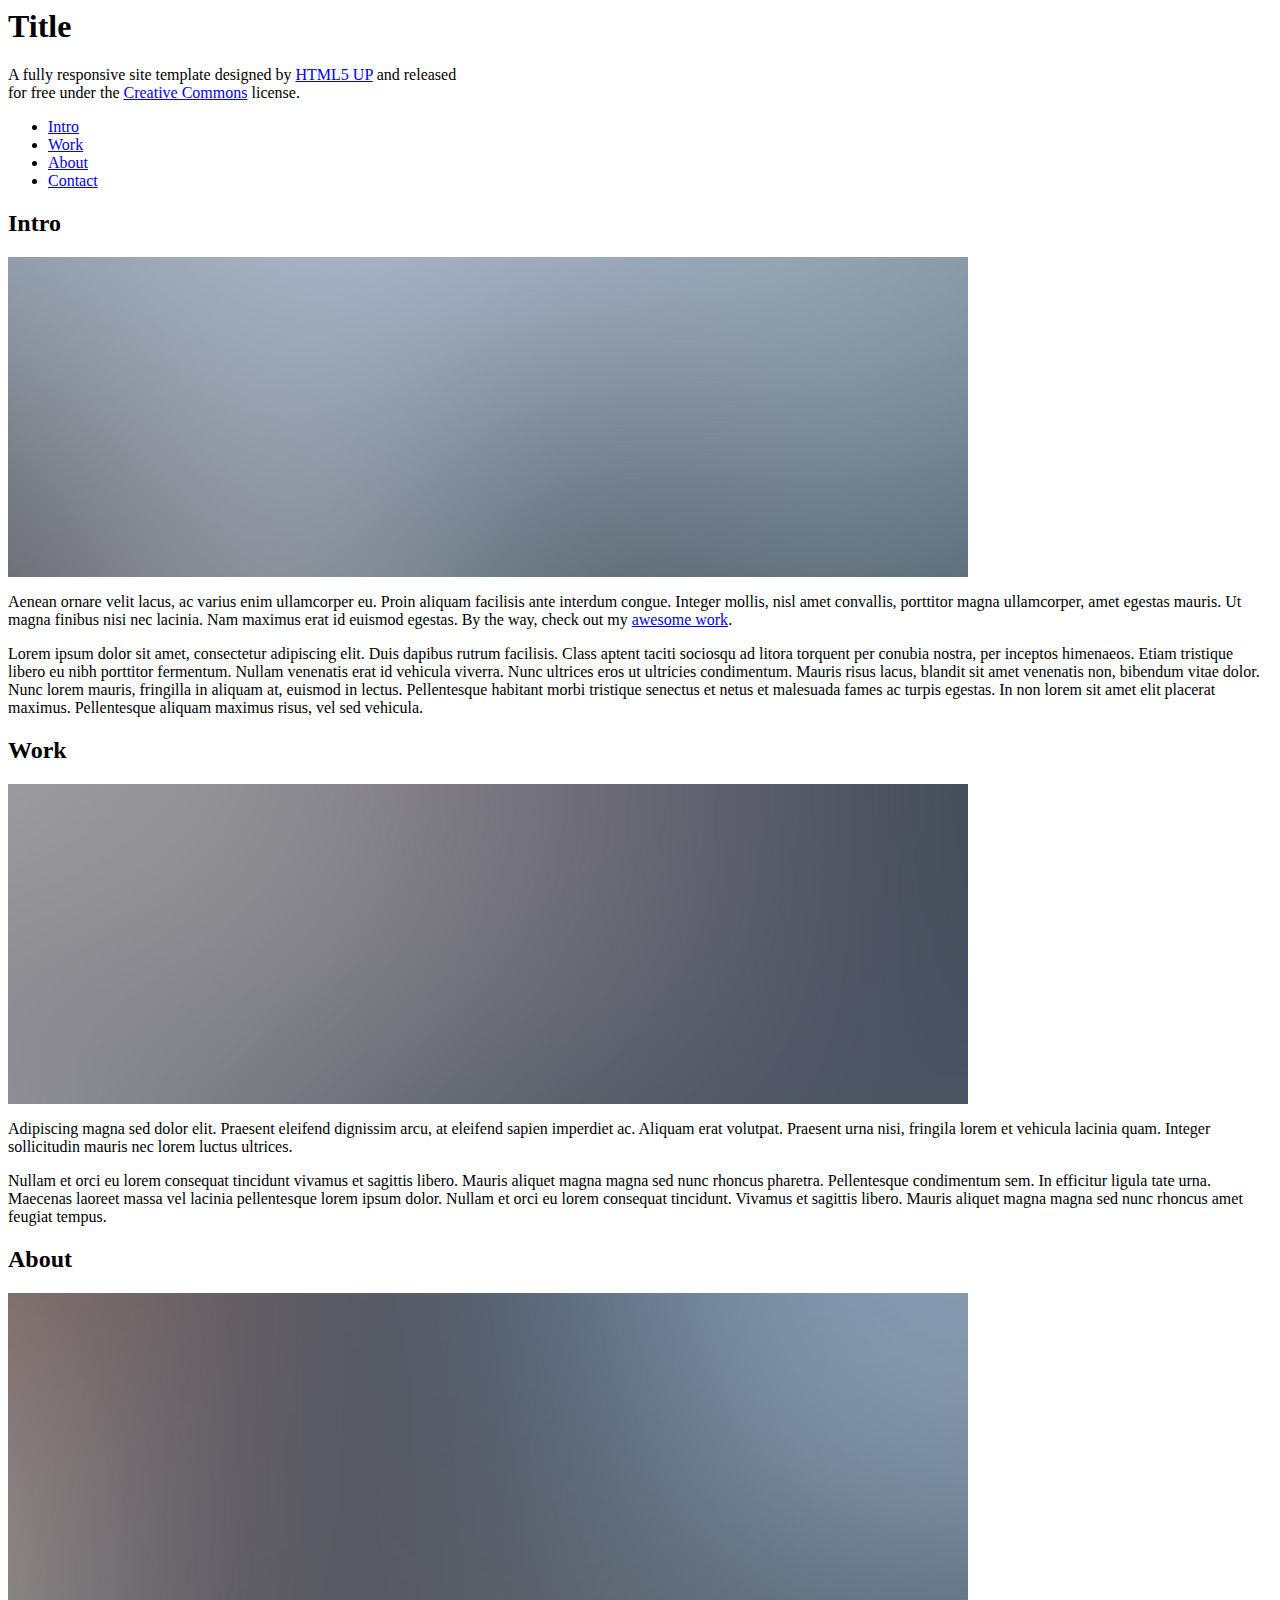
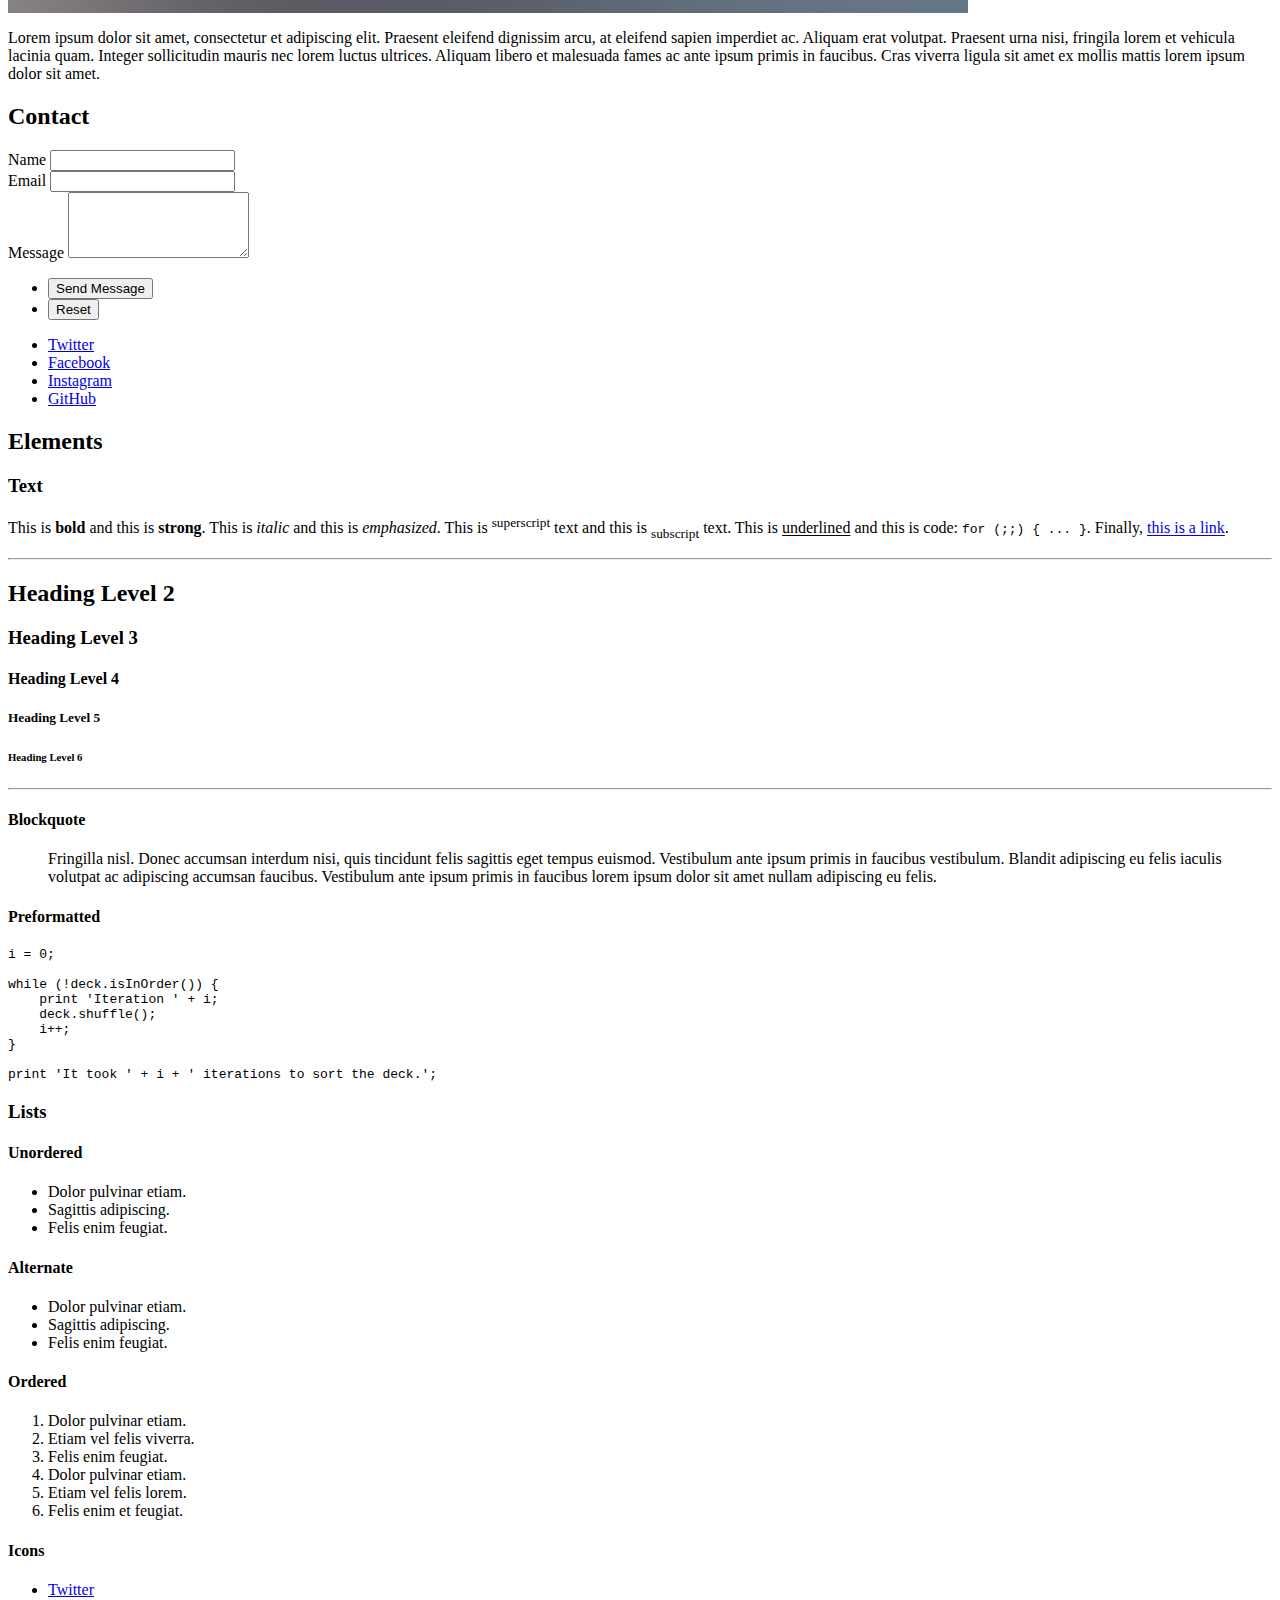
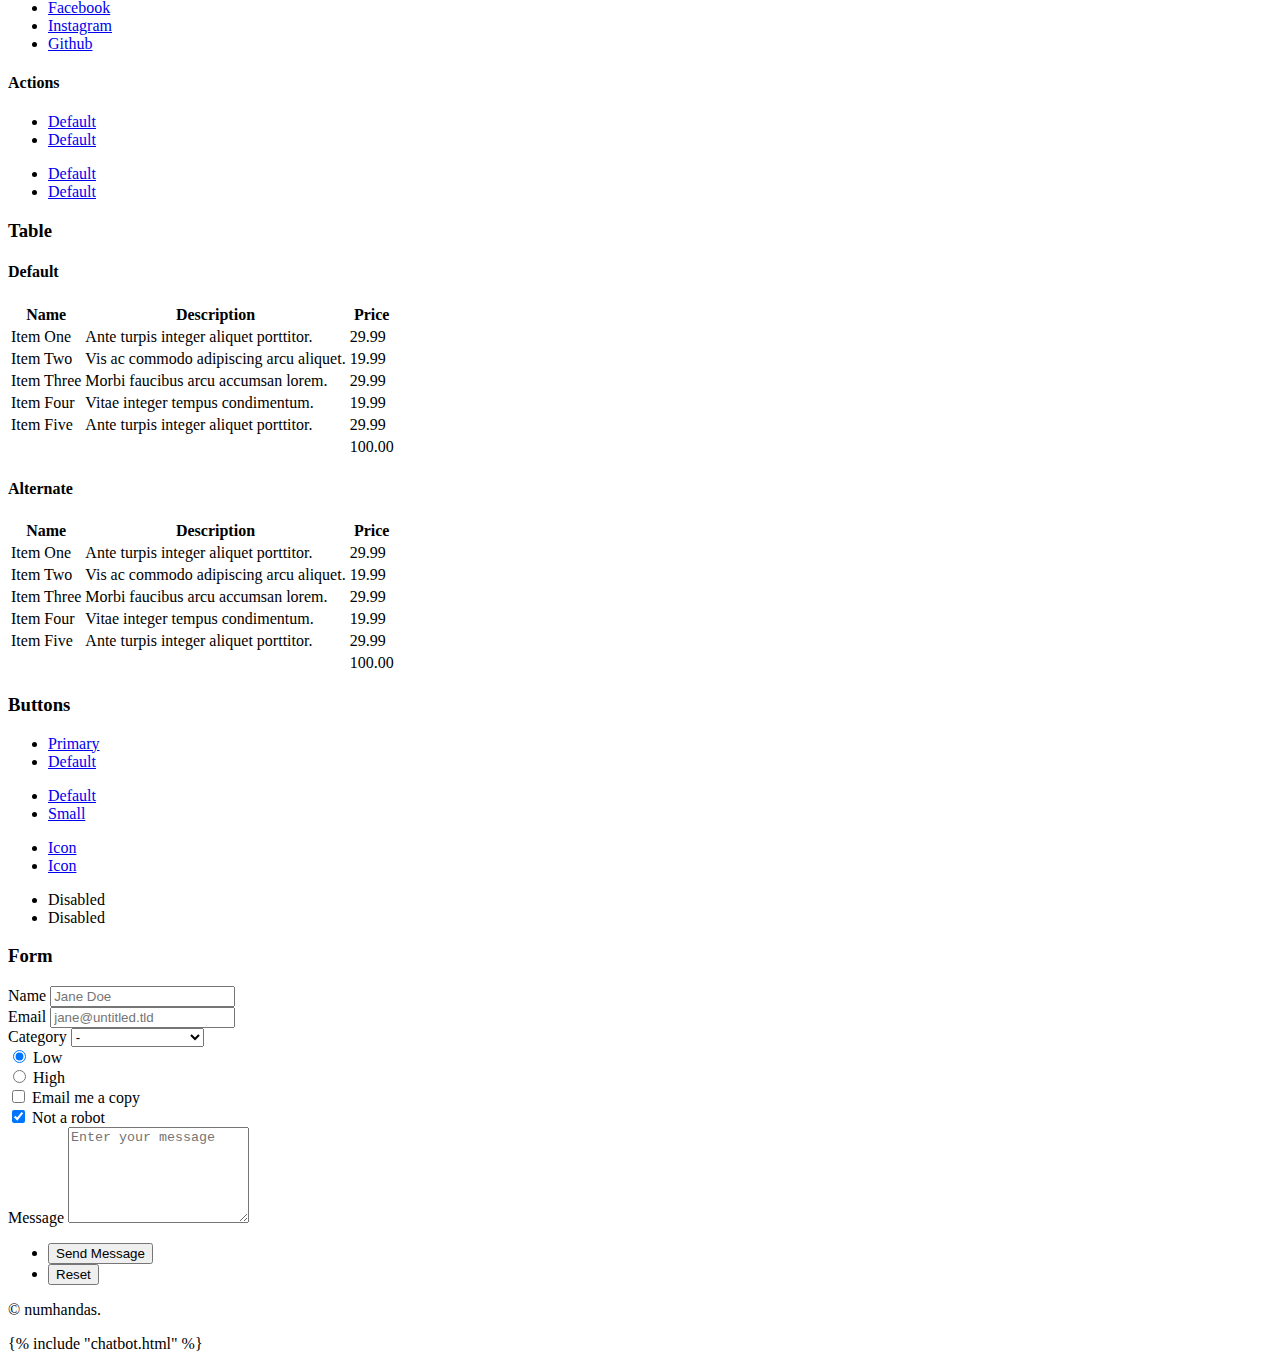
==== app/view/templates/index.html @ 080b4fe9 "connect db, make main page" ====
<body class="is-preload">

		<!-- Wrapper -->
			<div id="wrapper">

				<!-- Header -->
					<header id="header">
						<div class="logo">
							<span class="icon fa-gem"></span>
						</div>
						<div class="content">
							<div class="inner">
								<h1>Title</h1>
								<p>A fully responsive site template designed by <a href="https://html5up.net">HTML5 UP</a> and released<br />
								for free under the <a href="https://html5up.net/license">Creative Commons</a> license.</p>
							</div>
						</div>
						<nav>
							<ul>
								<li><a href="#intro">Intro</a></li>
								<li><a href="#work">Work</a></li>
								<li><a href="#about">About</a></li>
								<li><a href="#contact">Contact</a></li>
								<!--<li><a href="#elements">Elements</a></li>-->
							</ul>
						</nav>
					</header>

				<!-- Main -->
					<div id="main">

						<!-- Intro -->
							<article id="intro">
								<h2 class="major">Intro</h2>
								<span class="image main"><img src="../../static/images/pic01.jpg" alt="" /></span>
								<p>Aenean ornare velit lacus, ac varius enim ullamcorper eu. Proin aliquam facilisis ante interdum congue. Integer mollis, nisl amet convallis, porttitor magna ullamcorper, amet egestas mauris. Ut magna finibus nisi nec lacinia. Nam maximus erat id euismod egestas. By the way, check out my <a href="#work">awesome work</a>.</p>
								<p>Lorem ipsum dolor sit amet, consectetur adipiscing elit. Duis dapibus rutrum facilisis. Class aptent taciti sociosqu ad litora torquent per conubia nostra, per inceptos himenaeos. Etiam tristique libero eu nibh porttitor fermentum. Nullam venenatis erat id vehicula viverra. Nunc ultrices eros ut ultricies condimentum. Mauris risus lacus, blandit sit amet venenatis non, bibendum vitae dolor. Nunc lorem mauris, fringilla in aliquam at, euismod in lectus. Pellentesque habitant morbi tristique senectus et netus et malesuada fames ac turpis egestas. In non lorem sit amet elit placerat maximus. Pellentesque aliquam maximus risus, vel sed vehicula.</p>
							</article>

						<!-- Work -->
							<article id="work">
								<h2 class="major">Work</h2>
								<span class="image main"><img src="../../static/images/pic02.jpg" alt="" /></span>
								<p>Adipiscing magna sed dolor elit. Praesent eleifend dignissim arcu, at eleifend sapien imperdiet ac. Aliquam erat volutpat. Praesent urna nisi, fringila lorem et vehicula lacinia quam. Integer sollicitudin mauris nec lorem luctus ultrices.</p>
								<p>Nullam et orci eu lorem consequat tincidunt vivamus et sagittis libero. Mauris aliquet magna magna sed nunc rhoncus pharetra. Pellentesque condimentum sem. In efficitur ligula tate urna. Maecenas laoreet massa vel lacinia pellentesque lorem ipsum dolor. Nullam et orci eu lorem consequat tincidunt. Vivamus et sagittis libero. Mauris aliquet magna magna sed nunc rhoncus amet feugiat tempus.</p>
							</article>

						<!-- About -->
							<article id="about">
								<h2 class="major">About</h2>
								<span class="image main"><img src="../../static/images/pic03.jpg" alt="" /></span>
								<p>Lorem ipsum dolor sit amet, consectetur et adipiscing elit. Praesent eleifend dignissim arcu, at eleifend sapien imperdiet ac. Aliquam erat volutpat. Praesent urna nisi, fringila lorem et vehicula lacinia quam. Integer sollicitudin mauris nec lorem luctus ultrices. Aliquam libero et malesuada fames ac ante ipsum primis in faucibus. Cras viverra ligula sit amet ex mollis mattis lorem ipsum dolor sit amet.</p>
							</article>

						<!-- Contact -->
							<article id="contact">
								<h2 class="major">Contact</h2>
								<form method="post" action="#">
									<div class="fields">
										<div class="field half">
											<label for="name">Name</label>
											<input type="text" name="name" id="name" />
										</div>
										<div class="field half">
											<label for="email">Email</label>
											<input type="text" name="email" id="email" />
										</div>
										<div class="field">
											<label for="message">Message</label>
											<textarea name="message" id="message" rows="4"></textarea>
										</div>
									</div>
									<ul class="actions">
										<li><input type="submit" value="Send Message" class="primary" /></li>
										<li><input type="reset" value="Reset" /></li>
									</ul>
								</form>
								<ul class="icons">
									<li><a href="#" class="icon brands fa-twitter"><span class="label">Twitter</span></a></li>
									<li><a href="#" class="icon brands fa-facebook-f"><span class="label">Facebook</span></a></li>
									<li><a href="#" class="icon brands fa-instagram"><span class="label">Instagram</span></a></li>
									<li><a href="#" class="icon brands fa-github"><span class="label">GitHub</span></a></li>
								</ul>
							</article>

						<!-- Elements -->
							<article id="elements">
								<h2 class="major">Elements</h2>

								<section>
									<h3 class="major">Text</h3>
									<p>This is <b>bold</b> and this is <strong>strong</strong>. This is <i>italic</i> and this is <em>emphasized</em>.
									This is <sup>superscript</sup> text and this is <sub>subscript</sub> text.
									This is <u>underlined</u> and this is code: <code>for (;;) { ... }</code>. Finally, <a href="#">this is a link</a>.</p>
									<hr />
									<h2>Heading Level 2</h2>
									<h3>Heading Level 3</h3>
									<h4>Heading Level 4</h4>
									<h5>Heading Level 5</h5>
									<h6>Heading Level 6</h6>
									<hr />
									<h4>Blockquote</h4>
									<blockquote>Fringilla nisl. Donec accumsan interdum nisi, quis tincidunt felis sagittis eget tempus euismod. Vestibulum ante ipsum primis in faucibus vestibulum. Blandit adipiscing eu felis iaculis volutpat ac adipiscing accumsan faucibus. Vestibulum ante ipsum primis in faucibus lorem ipsum dolor sit amet nullam adipiscing eu felis.</blockquote>
									<h4>Preformatted</h4>
									<pre><code>i = 0;

while (!deck.isInOrder()) {
    print 'Iteration ' + i;
    deck.shuffle();
    i++;
}

print 'It took ' + i + ' iterations to sort the deck.';</code></pre>
								</section>

								<section>
									<h3 class="major">Lists</h3>

									<h4>Unordered</h4>
									<ul>
										<li>Dolor pulvinar etiam.</li>
										<li>Sagittis adipiscing.</li>
										<li>Felis enim feugiat.</li>
									</ul>

									<h4>Alternate</h4>
									<ul class="alt">
										<li>Dolor pulvinar etiam.</li>
										<li>Sagittis adipiscing.</li>
										<li>Felis enim feugiat.</li>
									</ul>

									<h4>Ordered</h4>
									<ol>
										<li>Dolor pulvinar etiam.</li>
										<li>Etiam vel felis viverra.</li>
										<li>Felis enim feugiat.</li>
										<li>Dolor pulvinar etiam.</li>
										<li>Etiam vel felis lorem.</li>
										<li>Felis enim et feugiat.</li>
									</ol>
									<h4>Icons</h4>
									<ul class="icons">
										<li><a href="#" class="icon brands fa-twitter"><span class="label">Twitter</span></a></li>
										<li><a href="#" class="icon brands fa-facebook-f"><span class="label">Facebook</span></a></li>
										<li><a href="#" class="icon brands fa-instagram"><span class="label">Instagram</span></a></li>
										<li><a href="#" class="icon brands fa-github"><span class="label">Github</span></a></li>
									</ul>

									<h4>Actions</h4>
									<ul class="actions">
										<li><a href="#" class="button primary">Default</a></li>
										<li><a href="#" class="button">Default</a></li>
									</ul>
									<ul class="actions stacked">
										<li><a href="#" class="button primary">Default</a></li>
										<li><a href="#" class="button">Default</a></li>
									</ul>
								</section>

								<section>
									<h3 class="major">Table</h3>
									<h4>Default</h4>
									<div class="table-wrapper">
										<table>
											<thead>
												<tr>
													<th>Name</th>
													<th>Description</th>
													<th>Price</th>
												</tr>
											</thead>
											<tbody>
												<tr>
													<td>Item One</td>
													<td>Ante turpis integer aliquet porttitor.</td>
													<td>29.99</td>
												</tr>
												<tr>
													<td>Item Two</td>
													<td>Vis ac commodo adipiscing arcu aliquet.</td>
													<td>19.99</td>
												</tr>
												<tr>
													<td>Item Three</td>
													<td> Morbi faucibus arcu accumsan lorem.</td>
													<td>29.99</td>
												</tr>
												<tr>
													<td>Item Four</td>
													<td>Vitae integer tempus condimentum.</td>
													<td>19.99</td>
												</tr>
												<tr>
													<td>Item Five</td>
													<td>Ante turpis integer aliquet porttitor.</td>
													<td>29.99</td>
												</tr>
											</tbody>
											<tfoot>
												<tr>
													<td colspan="2"></td>
													<td>100.00</td>
												</tr>
											</tfoot>
										</table>
									</div>

									<h4>Alternate</h4>
									<div class="table-wrapper">
										<table class="alt">
											<thead>
												<tr>
													<th>Name</th>
													<th>Description</th>
													<th>Price</th>
												</tr>
											</thead>
											<tbody>
												<tr>
													<td>Item One</td>
													<td>Ante turpis integer aliquet porttitor.</td>
													<td>29.99</td>
												</tr>
												<tr>
													<td>Item Two</td>
													<td>Vis ac commodo adipiscing arcu aliquet.</td>
													<td>19.99</td>
												</tr>
												<tr>
													<td>Item Three</td>
													<td> Morbi faucibus arcu accumsan lorem.</td>
													<td>29.99</td>
												</tr>
												<tr>
													<td>Item Four</td>
													<td>Vitae integer tempus condimentum.</td>
													<td>19.99</td>
												</tr>
												<tr>
													<td>Item Five</td>
													<td>Ante turpis integer aliquet porttitor.</td>
													<td>29.99</td>
												</tr>
											</tbody>
											<tfoot>
												<tr>
													<td colspan="2"></td>
													<td>100.00</td>
												</tr>
											</tfoot>
										</table>
									</div>
								</section>

								<section>
									<h3 class="major">Buttons</h3>
									<ul class="actions">
										<li><a href="#" class="button primary">Primary</a></li>
										<li><a href="#" class="button">Default</a></li>
									</ul>
									<ul class="actions">
										<li><a href="#" class="button">Default</a></li>
										<li><a href="#" class="button small">Small</a></li>
									</ul>
									<ul class="actions">
										<li><a href="#" class="button primary icon solid fa-download">Icon</a></li>
										<li><a href="#" class="button icon solid fa-download">Icon</a></li>
									</ul>
									<ul class="actions">
										<li><span class="button primary disabled">Disabled</span></li>
										<li><span class="button disabled">Disabled</span></li>
									</ul>
								</section>

								<section>
									<h3 class="major">Form</h3>
									<form method="post" action="#">
										<div class="fields">
											<div class="field half">
												<label for="demo-name">Name</label>
												<input type="text" name="demo-name" id="demo-name" value="" placeholder="Jane Doe" />
											</div>
											<div class="field half">
												<label for="demo-email">Email</label>
												<input type="email" name="demo-email" id="demo-email" value="" placeholder="jane@untitled.tld" />
											</div>
											<div class="field">
												<label for="demo-category">Category</label>
												<select name="demo-category" id="demo-category">
													<option value="">-</option>
													<option value="1">Manufacturing</option>
													<option value="1">Shipping</option>
													<option value="1">Administration</option>
													<option value="1">Human Resources</option>
												</select>
											</div>
											<div class="field half">
												<input type="radio" id="demo-priority-low" name="demo-priority" checked>
												<label for="demo-priority-low">Low</label>
											</div>
											<div class="field half">
												<input type="radio" id="demo-priority-high" name="demo-priority">
												<label for="demo-priority-high">High</label>
											</div>
											<div class="field half">
												<input type="checkbox" id="demo-copy" name="demo-copy">
												<label for="demo-copy">Email me a copy</label>
											</div>
											<div class="field half">
												<input type="checkbox" id="demo-human" name="demo-human" checked>
												<label for="demo-human">Not a robot</label>
											</div>
											<div class="field">
												<label for="demo-message">Message</label>
												<textarea name="demo-message" id="demo-message" placeholder="Enter your message" rows="6"></textarea>
											</div>
										</div>
										<ul class="actions">
											<li><input type="submit" value="Send Message" class="primary" /></li>
											<li><input type="reset" value="Reset" /></li>
										</ul>
									</form>
								</section>

							</article>

					</div>

				<!-- Footer -->
					<footer id="footer">
						<p class="copyright">&copy; numhandas.</p>
					</footer>

					{% include "chatbot.html" %}
			</div>
		<!-- BG -->
			<div id="bg"></div>
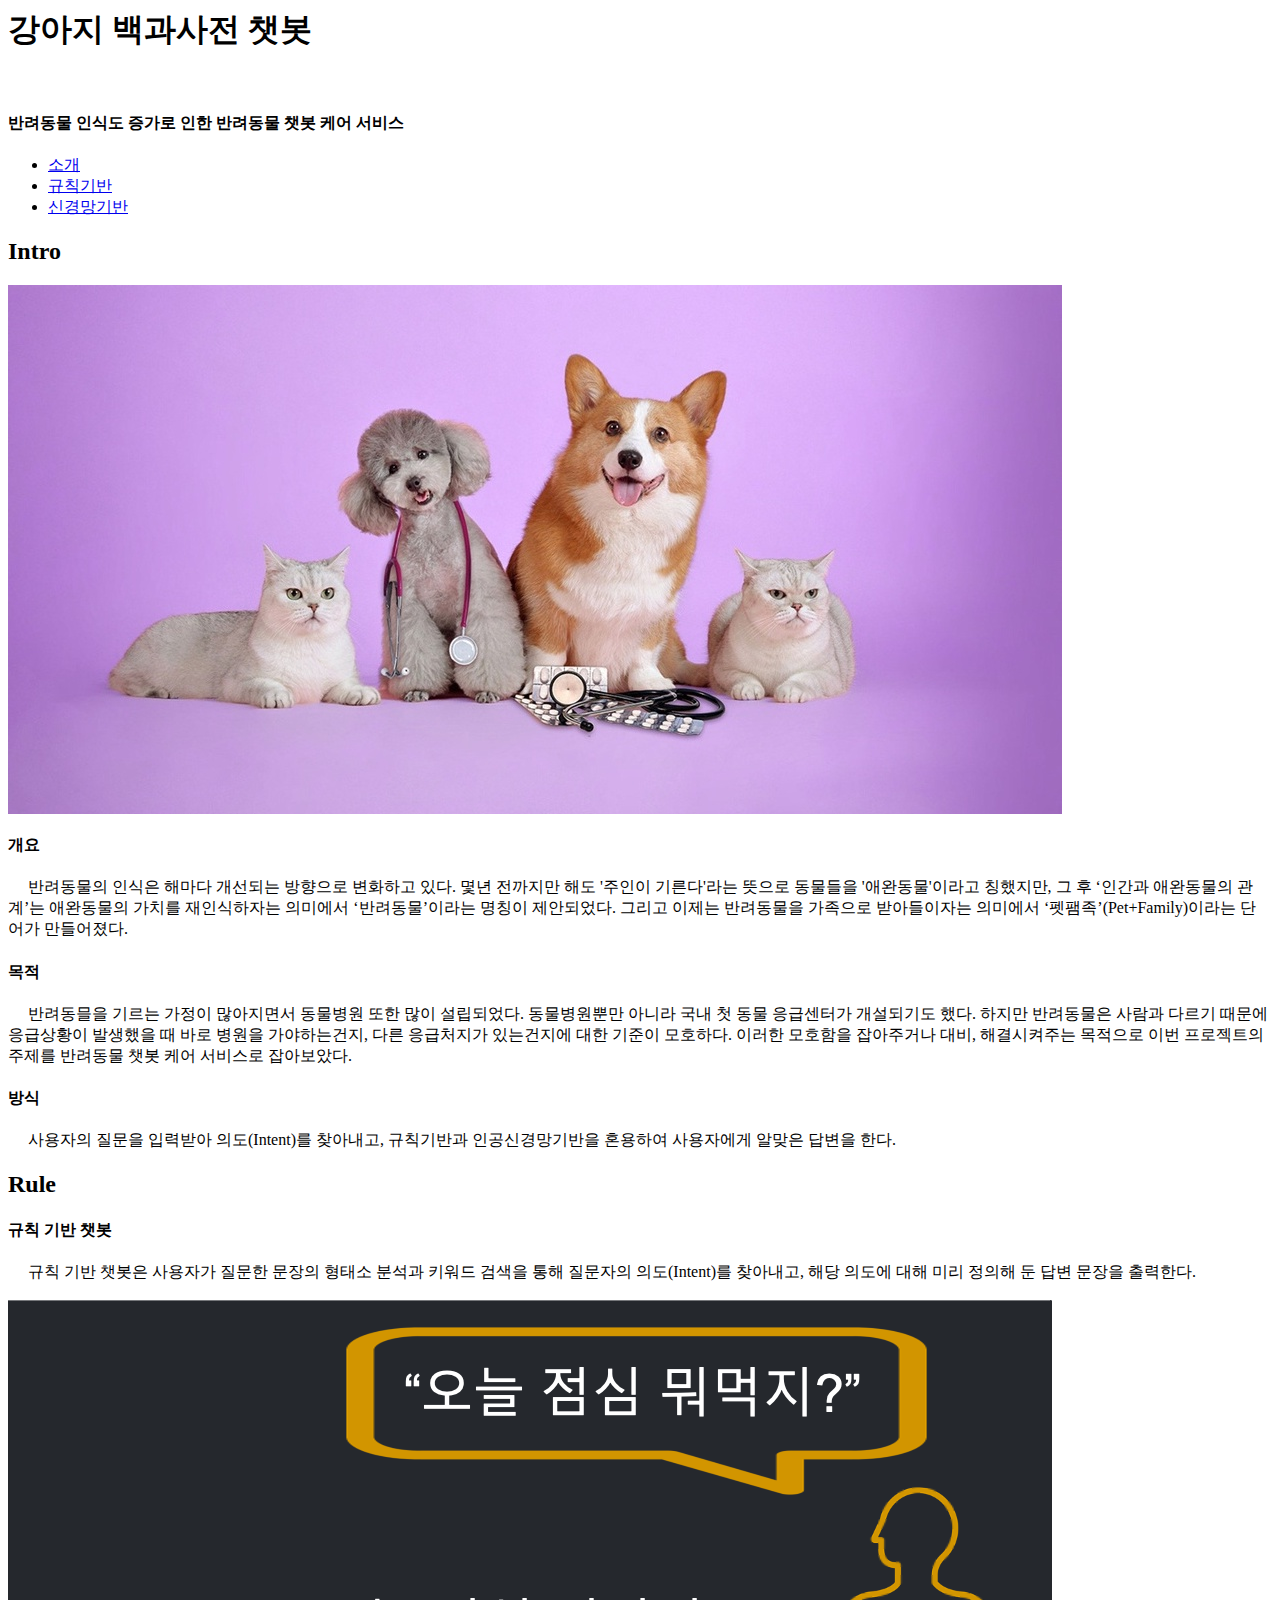
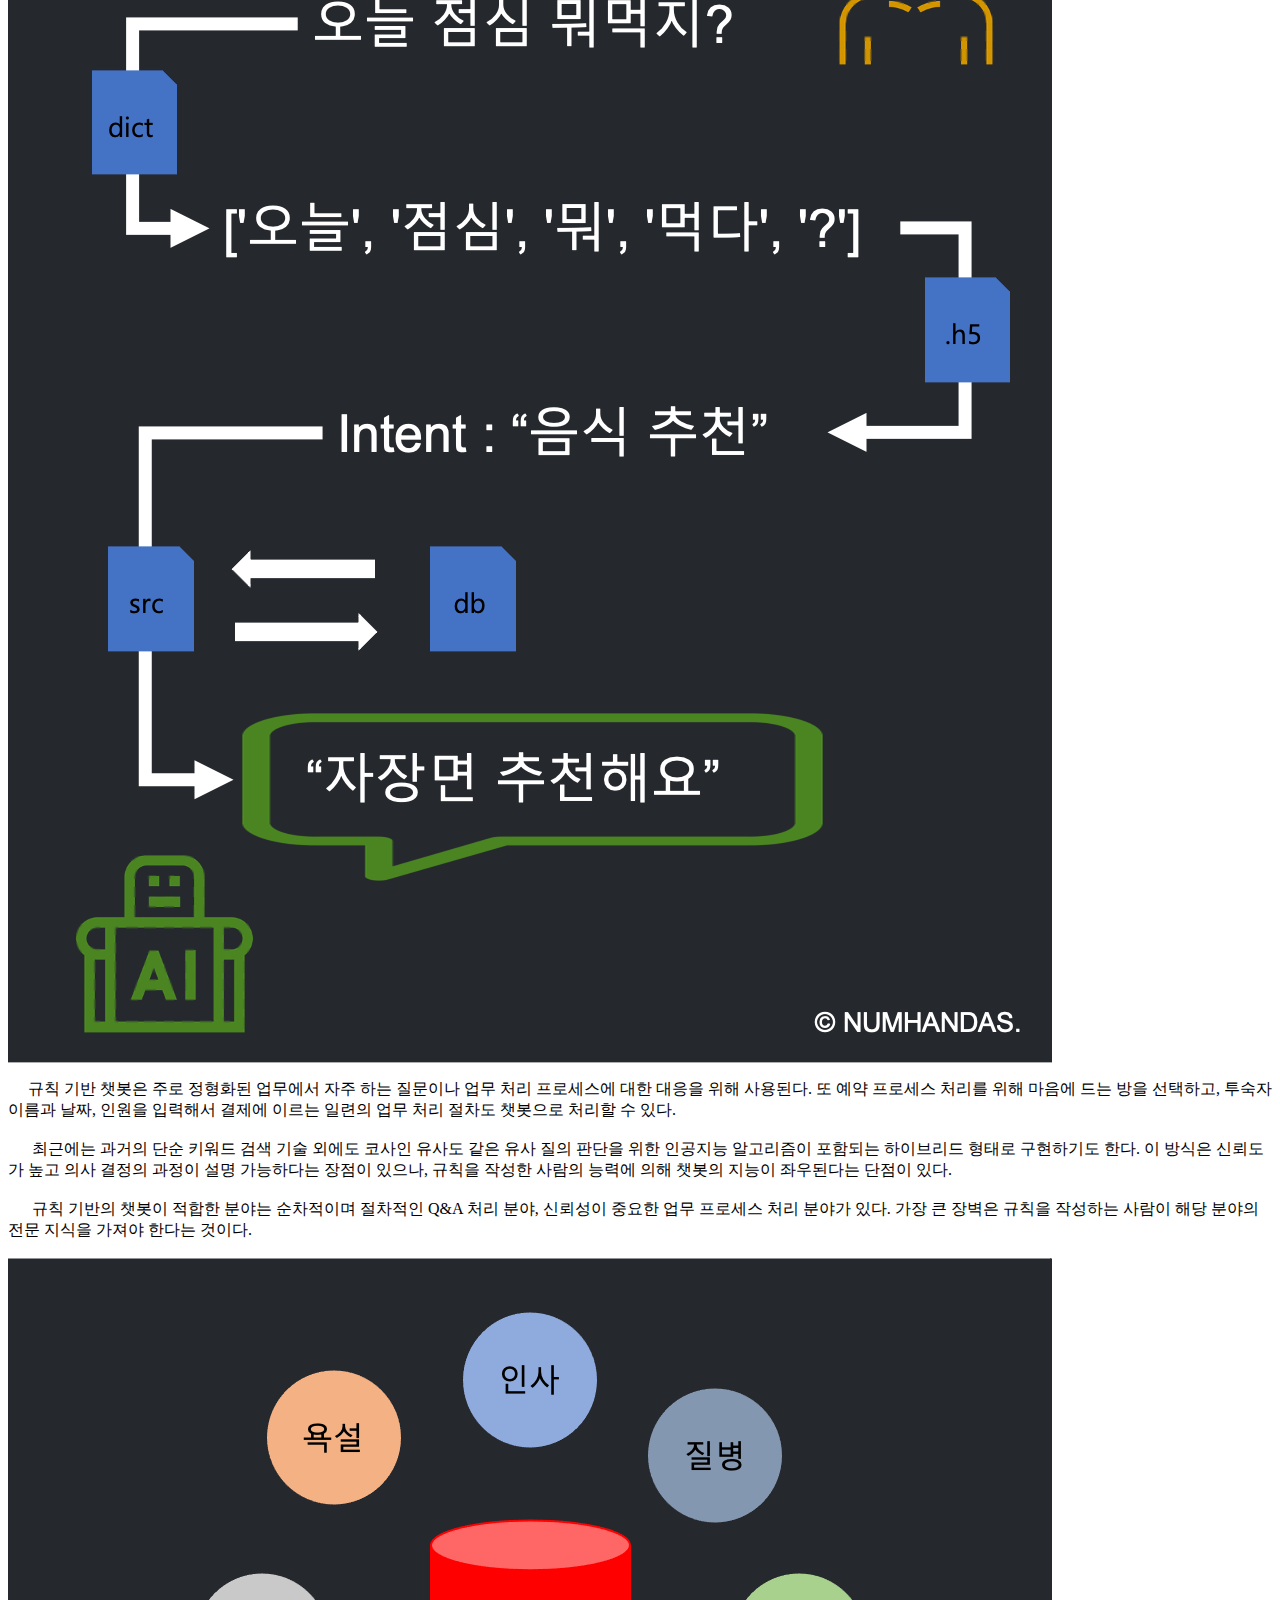
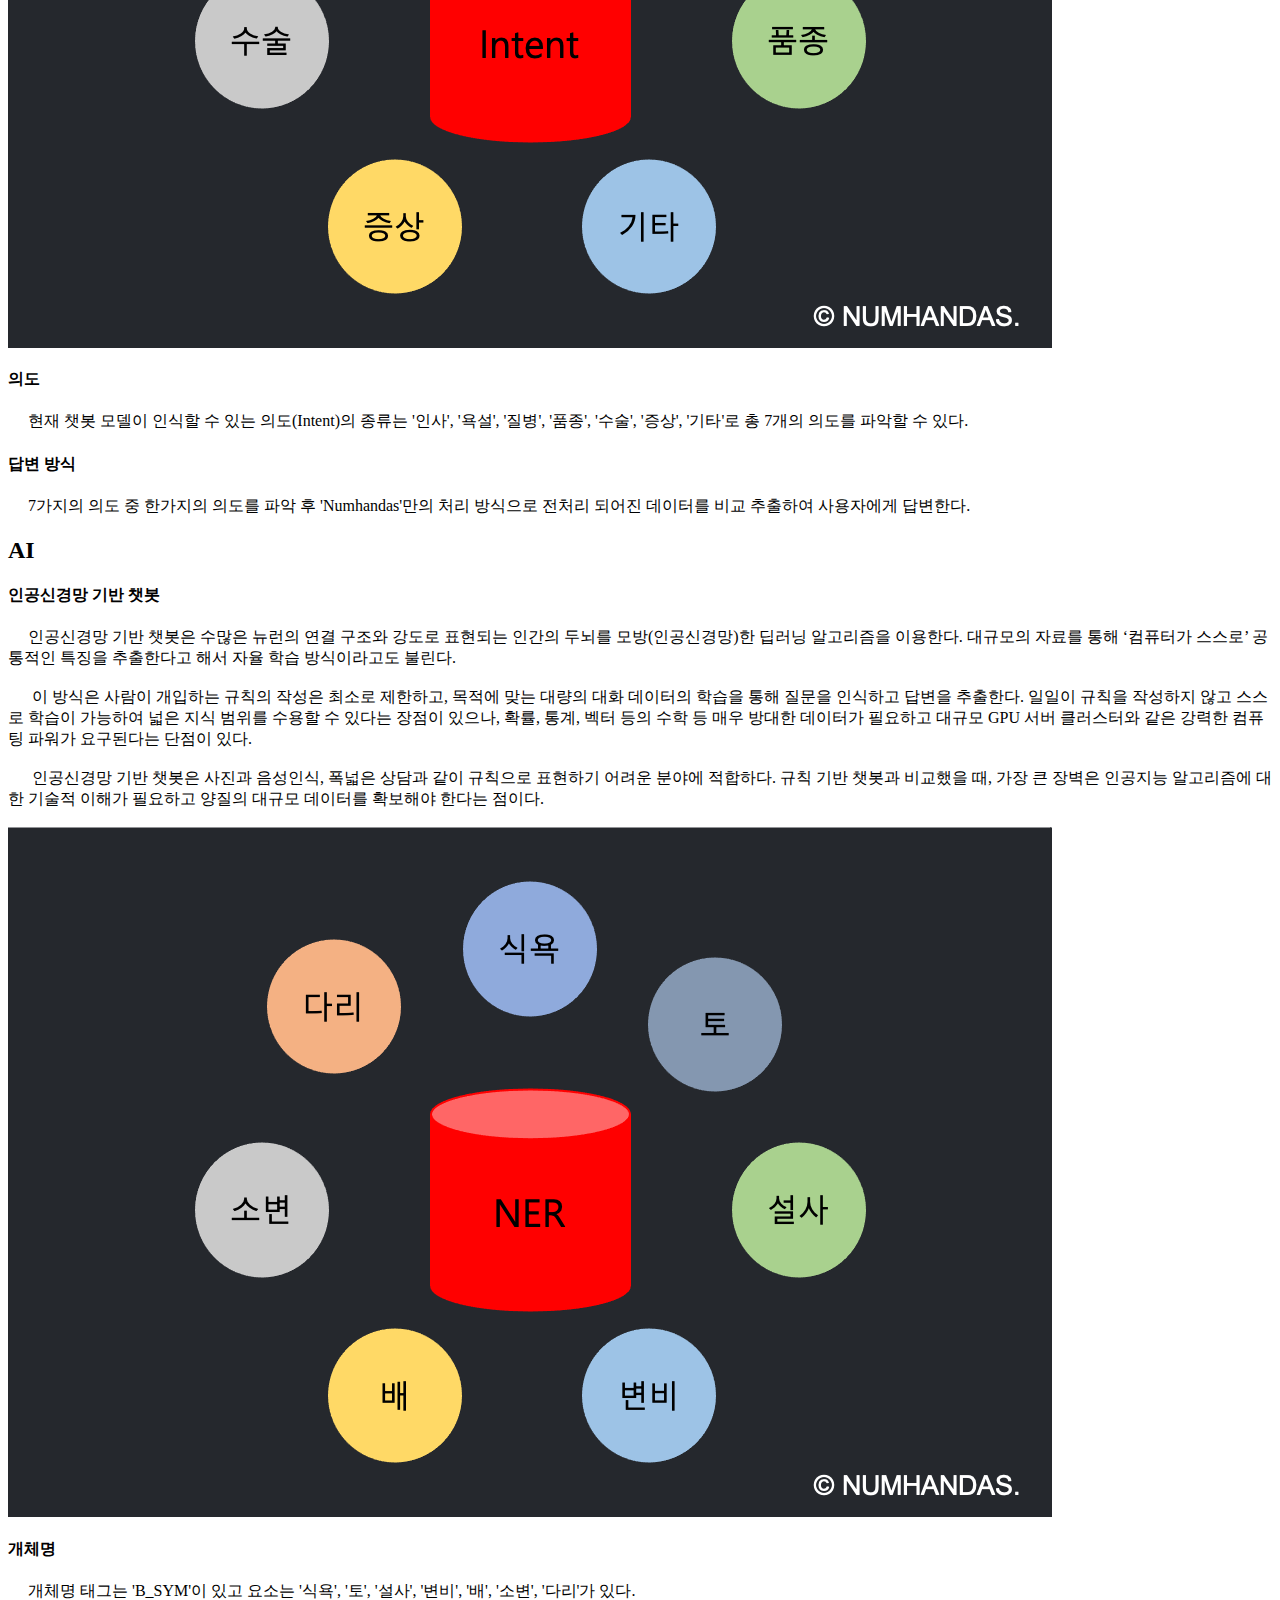
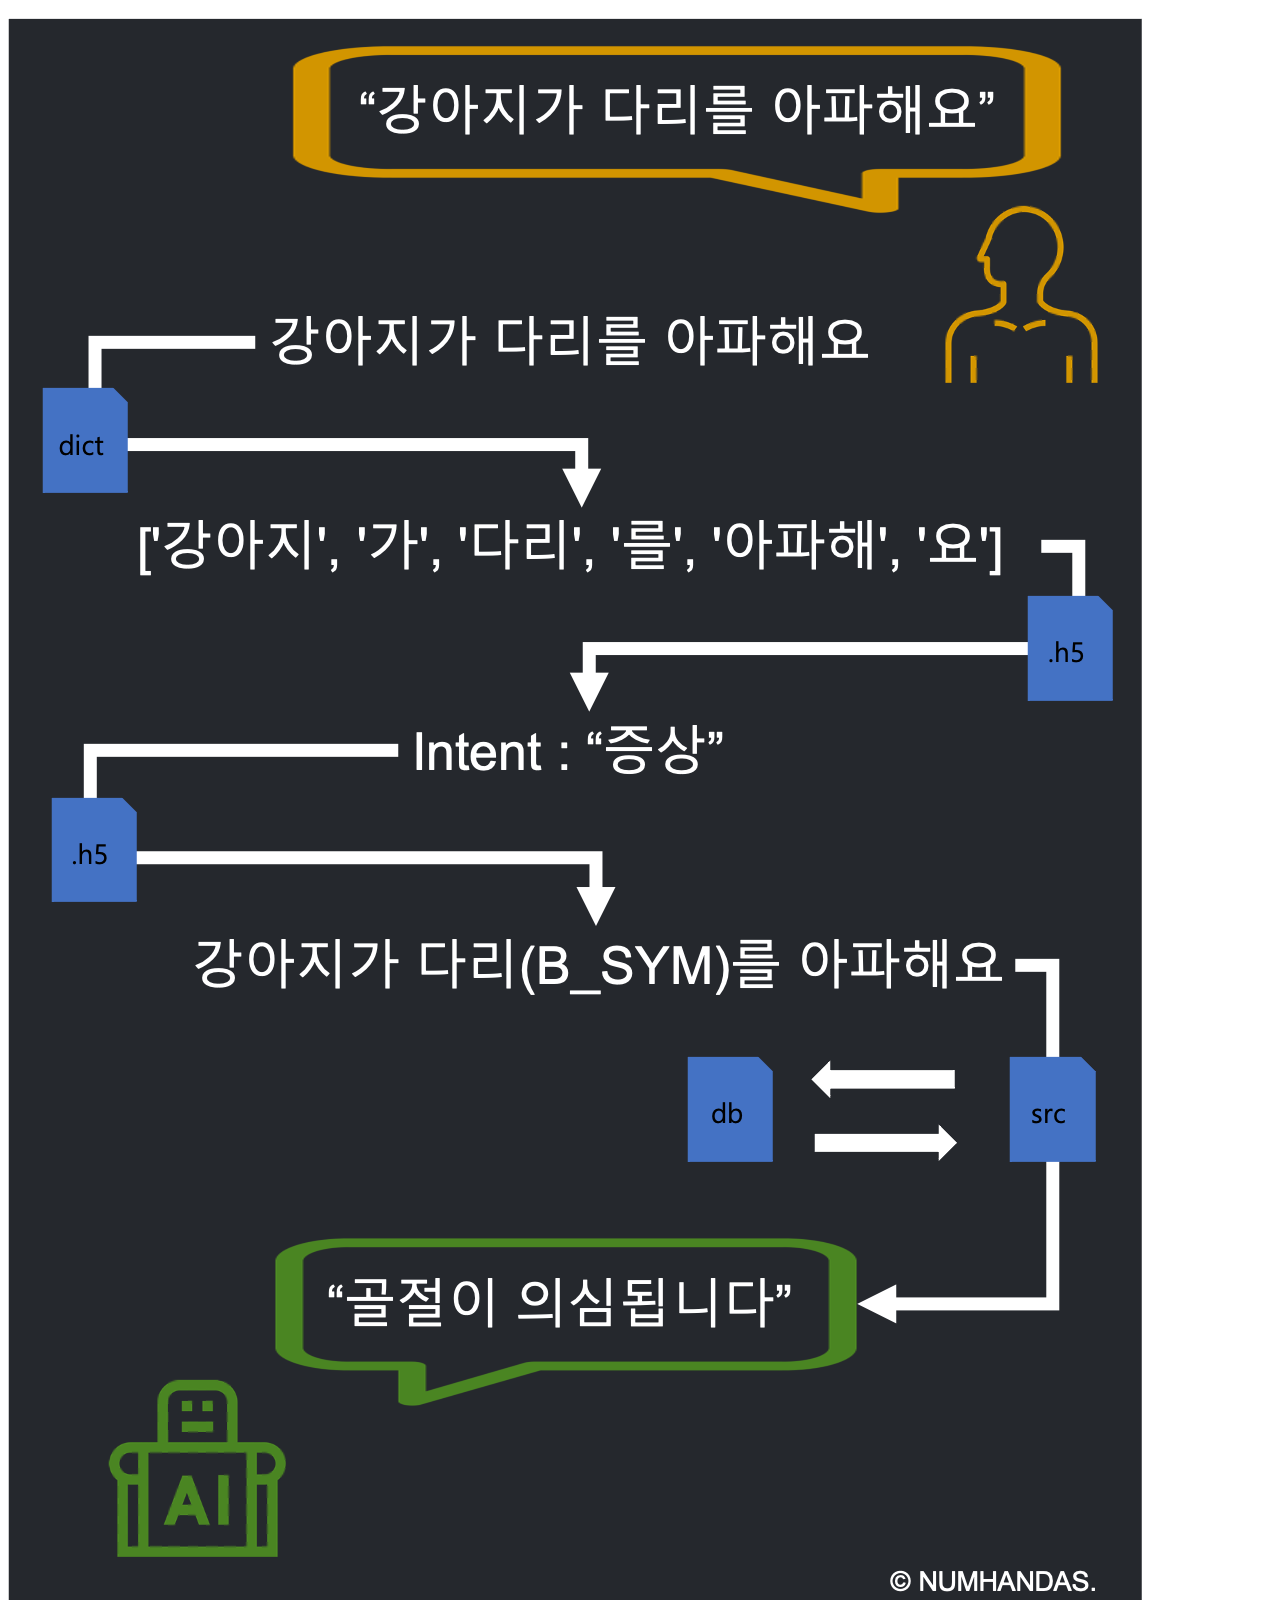
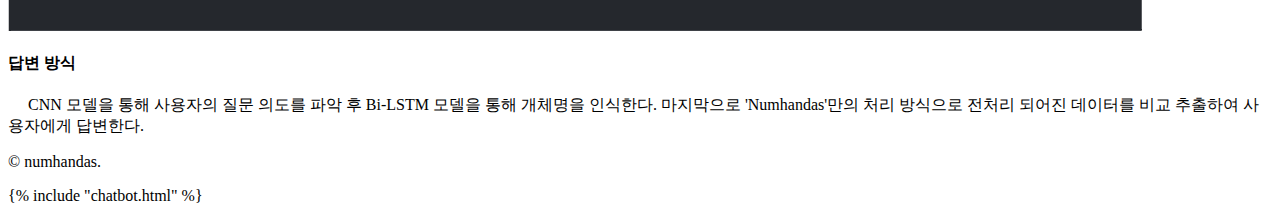
==== commit f3776ac0: "last commit" ====
--- a/app/view/templates/index.html
+++ b/app/view/templates/index.html
@@ -6,22 +6,20 @@
 				<!-- Header -->
 					<header id="header">
 						<div class="logo">
-							<span class="icon fa-gem"></span>
+							<span class="fas fa-dog"></span>
 						</div>
 						<div class="content">
 							<div class="inner">
-								<h1>Title</h1>
-								<p>A fully responsive site template designed by <a href="https://html5up.net">HTML5 UP</a> and released<br />
-								for free under the <a href="https://html5up.net/license">Creative Commons</a> license.</p>
+								<h1>강아지 백과사전 챗봇</h1>
+								<br/>
+								<h4>반려동물 인식도 증가로 인한 반려동물 챗봇 케어 서비스</h4>
 							</div>
 						</div>
-						<nav>
+						<nav id="nav">
 							<ul>
-								<li><a href="#intro">Intro</a></li>
-								<li><a href="#work">Work</a></li>
-								<li><a href="#about">About</a></li>
-								<li><a href="#contact">Contact</a></li>
-								<!--<li><a href="#elements">Elements</a></li>-->
+								<li><a href="#intro" id="na1">소개</a></li>
+								<li><a href="#work" id="na2">규칙기반</a></li>
+								<li><a href="#about" id="na3">신경망기반</a></li>
 							</ul>
 						</nav>
 					</header>
@@ -32,299 +30,51 @@
 						<!-- Intro -->
 							<article id="intro">
 								<h2 class="major">Intro</h2>
-								<span class="image main"><img src="../../static/images/pic01.jpg" alt="" /></span>
-								<p>Aenean ornare velit lacus, ac varius enim ullamcorper eu. Proin aliquam facilisis ante interdum congue. Integer mollis, nisl amet convallis, porttitor magna ullamcorper, amet egestas mauris. Ut magna finibus nisi nec lacinia. Nam maximus erat id euismod egestas. By the way, check out my <a href="#work">awesome work</a>.</p>
-								<p>Lorem ipsum dolor sit amet, consectetur adipiscing elit. Duis dapibus rutrum facilisis. Class aptent taciti sociosqu ad litora torquent per conubia nostra, per inceptos himenaeos. Etiam tristique libero eu nibh porttitor fermentum. Nullam venenatis erat id vehicula viverra. Nunc ultrices eros ut ultricies condimentum. Mauris risus lacus, blandit sit amet venenatis non, bibendum vitae dolor. Nunc lorem mauris, fringilla in aliquam at, euismod in lectus. Pellentesque habitant morbi tristique senectus et netus et malesuada fames ac turpis egestas. In non lorem sit amet elit placerat maximus. Pellentesque aliquam maximus risus, vel sed vehicula.</p>
+								<span class="image main"><img src="../../static/images/intro.jpeg" alt="" /></span>
+								<h4>개요</h4>
+								<p>&nbsp;&nbsp;&nbsp;&nbsp;&nbsp;반려동물의 인식은 해마다 개선되는 방향으로 변화하고 있다. 몇년 전까지만 해도 '주인이 기른다'라는 뜻으로 동물들을 '애완동물'이라고 칭했지만, 그 후 ‘인간과 애완동물의 관계’는 애완동물의 가치를 재인식하자는 의미에서 ‘반려동물’이라는 명칭이 제안되었다. 그리고 이제는 반려동물을 가족으로 받아들이자는 의미에서 ‘펫팸족’(Pet+Family)이라는 단어가 만들어졌다.</p>
+								<h4>목적</h4>
+								<p>&nbsp;&nbsp;&nbsp;&nbsp;&nbsp;반려동믈을 기르는 가정이 많아지면서 동물병원 또한 많이 설립되었다. 동물병원뿐만 아니라 국내 첫 동물 응급센터가 개설되기도 했다. 하지만 반려동물은 사람과 다르기 때문에 응급상황이 발생했을 때 바로 병원을 가야하는건지, 다른 응급처지가 있는건지에 대한 기준이 모호하다. 이러한 모호함을 잡아주거나 대비, 해결시켜주는 목적으로 이번 프로젝트의 주제를 반려동물 챗봇 케어 서비스로 잡아보았다.</p>
+								<h4>방식</h4>
+								<p>&nbsp;&nbsp;&nbsp;&nbsp;&nbsp;사용자의 질문을 입력받아 의도(Intent)를 찾아내고, 규칙기반과 인공신경망기반을 혼용하여 사용자에게 알맞은 답변을 한다.</p>
 							</article>
 
-						<!-- Work -->
+						<!-- Rule -->
 							<article id="work">
-								<h2 class="major">Work</h2>
-								<span class="image main"><img src="../../static/images/pic02.jpg" alt="" /></span>
-								<p>Adipiscing magna sed dolor elit. Praesent eleifend dignissim arcu, at eleifend sapien imperdiet ac. Aliquam erat volutpat. Praesent urna nisi, fringila lorem et vehicula lacinia quam. Integer sollicitudin mauris nec lorem luctus ultrices.</p>
-								<p>Nullam et orci eu lorem consequat tincidunt vivamus et sagittis libero. Mauris aliquet magna magna sed nunc rhoncus pharetra. Pellentesque condimentum sem. In efficitur ligula tate urna. Maecenas laoreet massa vel lacinia pellentesque lorem ipsum dolor. Nullam et orci eu lorem consequat tincidunt. Vivamus et sagittis libero. Mauris aliquet magna magna sed nunc rhoncus amet feugiat tempus.</p>
+								<h2 class="major">Rule</h2>
+								<h4>규칙 기반 챗봇</h4>
+								<p>&nbsp;&nbsp;&nbsp;&nbsp;&nbsp;규칙 기반 챗봇은 사용자가 질문한 문장의 형태소 분석과 키워드 검색을 통해 질문자의 의도(Intent)를 찾아내고, 해당 의도에 대해 미리 정의해 둔 답변 문장을 출력한다.</p>
+								<span class="image main"><img src="../../static/images/rule.png" alt="" /></span>
+									<p>&nbsp;&nbsp;&nbsp;&nbsp;&nbsp;규칙 기반 챗봇은 주로 정형화된 업무에서 자주 하는 질문이나 업무 처리 프로세스에 대한 대응을 위해 사용된다. 또 예약 프로세스 처리를 위해 마음에 드는 방을 선택하고, 투숙자 이름과 날짜, 인원을 입력해서 결제에 이르는 일련의 업무 처리 절차도 챗봇으로 처리할 수 있다.
+									<br/><br/>&nbsp;&nbsp;&nbsp;&nbsp;&nbsp;
+									최근에는 과거의 단순 키워드 검색 기술 외에도 코사인 유사도 같은 유사 질의 판단을 위한 인공지능 알고리즘이 포함되는 하이브리드 형태로 구현하기도 한다. 이 방식은 신뢰도가 높고 의사 결정의 과정이 설명 가능하다는 장점이 있으나, 규칙을 작성한 사람의 능력에 의해 챗봇의 지능이 좌우된다는 단점이 있다.
+									<br/><br/>&nbsp;&nbsp;&nbsp;&nbsp;&nbsp;
+									규칙 기반의 챗봇이 적합한 분야는 순차적이며 절차적인 Q&A 처리 분야, 신뢰성이 중요한 업무 프로세스 처리 분야가 있다. 가장 큰 장벽은 규칙을 작성하는 사람이 해당 분야의 전문 지식을 가져야 한다는 것이다.
+								</p>
+								<span class="image main"><img src="../../static/images/rule2.png" alt="" /></span>
+								<h4>의도</h4>
+								<p>&nbsp;&nbsp;&nbsp;&nbsp;&nbsp;현재 챗봇 모델이 인식할 수 있는 의도(Intent)의 종류는 '인사', '욕설', '질병', '품종', '수술', '증상', '기타'로 총 7개의 의도를 파악할 수 있다.</p>
+								<h4>답변 방식</h4>
+								<p>&nbsp;&nbsp;&nbsp;&nbsp;&nbsp;7가지의 의도 중 한가지의 의도를 파악 후 'Numhandas'만의 처리 방식으로 전처리 되어진 데이터를 비교 추출하여 사용자에게 답변한다.</p>
 							</article>
 
-						<!-- About -->
+						<!-- AI -->
 							<article id="about">
-								<h2 class="major">About</h2>
-								<span class="image main"><img src="../../static/images/pic03.jpg" alt="" /></span>
-								<p>Lorem ipsum dolor sit amet, consectetur et adipiscing elit. Praesent eleifend dignissim arcu, at eleifend sapien imperdiet ac. Aliquam erat volutpat. Praesent urna nisi, fringila lorem et vehicula lacinia quam. Integer sollicitudin mauris nec lorem luctus ultrices. Aliquam libero et malesuada fames ac ante ipsum primis in faucibus. Cras viverra ligula sit amet ex mollis mattis lorem ipsum dolor sit amet.</p>
+								<h2 class="major">AI</h2>
+								<h4>인공신경망 기반 챗봇</h4>
+								<p>&nbsp;&nbsp;&nbsp;&nbsp;&nbsp;인공신경망 기반 챗봇은 수많은 뉴런의 연결 구조와 강도로 표현되는 인간의 두뇌를 모방(인공신경망)한 딥러닝 알고리즘을 이용한다. 대규모의 자료를 통해 ‘컴퓨터가 스스로’ 공통적인 특징을 추출한다고 해서 자율 학습 방식이라고도 불린다.
+									<br/><br/>&nbsp;&nbsp;&nbsp;&nbsp;&nbsp;
+									이 방식은 사람이 개입하는 규칙의 작성은 최소로 제한하고, 목적에 맞는 대량의 대화 데이터의 학습을 통해 질문을 인식하고 답변을 추출한다. 일일이 규칙을 작성하지 않고 스스로 학습이 가능하여 넓은 지식 범위를 수용할 수 있다는 장점이 있으나, 확률, 통계, 벡터 등의 수학 등 매우 방대한 데이터가 필요하고 대규모 GPU 서버 클러스터와 같은 강력한 컴퓨팅 파워가 요구된다는 단점이 있다.
+									<br/><br/>&nbsp;&nbsp;&nbsp;&nbsp;&nbsp;
+									인공신경망 기반 챗봇은 사진과 음성인식, 폭넓은 상담과 같이 규칙으로 표현하기 어려운 분야에 적합하다. 규칙 기반 챗봇과 비교했을 때, 가장 큰 장벽은 인공지능 알고리즘에 대한 기술적 이해가 필요하고 양질의 대규모 데이터를 확보해야 한다는 점이다.
+								</p>
+								<span class="image main"><img src="../../static/images/ai2.png" alt="" /></span>
+								<h4>개체명</h4>
+								<p>&nbsp;&nbsp;&nbsp;&nbsp;&nbsp;개체명 태그는 'B_SYM'이 있고 요소는 '식욕', '토', '설사', '변비', '배', '소변', '다리'가 있다.</p>
+								<span class="image main"><img src="../../static/images/ai.png" alt="" /></span>
+								<h4>답변 방식</h4>
+								<p>&nbsp;&nbsp;&nbsp;&nbsp;&nbsp;CNN 모델을 통해 사용자의 질문 의도를 파악 후 Bi-LSTM 모델을 통해 개체명을 인식한다. 마지막으로 'Numhandas'만의 처리 방식으로 전처리 되어진 데이터를 비교 추출하여 사용자에게 답변한다.</p>
 							</article>
-
-						<!-- Contact -->
-							<article id="contact">
-								<h2 class="major">Contact</h2>
-								<form method="post" action="#">
-									<div class="fields">
-										<div class="field half">
-											<label for="name">Name</label>
-											<input type="text" name="name" id="name" />
-										</div>
-										<div class="field half">
-											<label for="email">Email</label>
-											<input type="text" name="email" id="email" />
-										</div>
-										<div class="field">
-											<label for="message">Message</label>
-											<textarea name="message" id="message" rows="4"></textarea>
-										</div>
-									</div>
-									<ul class="actions">
-										<li><input type="submit" value="Send Message" class="primary" /></li>
-										<li><input type="reset" value="Reset" /></li>
-									</ul>
-								</form>
-								<ul class="icons">
-									<li><a href="#" class="icon brands fa-twitter"><span class="label">Twitter</span></a></li>
-									<li><a href="#" class="icon brands fa-facebook-f"><span class="label">Facebook</span></a></li>
-									<li><a href="#" class="icon brands fa-instagram"><span class="label">Instagram</span></a></li>
-									<li><a href="#" class="icon brands fa-github"><span class="label">GitHub</span></a></li>
-								</ul>
-							</article>
-
-						<!-- Elements -->
-							<article id="elements">
-								<h2 class="major">Elements</h2>
-
-								<section>
-									<h3 class="major">Text</h3>
-									<p>This is <b>bold</b> and this is <strong>strong</strong>. This is <i>italic</i> and this is <em>emphasized</em>.
-									This is <sup>superscript</sup> text and this is <sub>subscript</sub> text.
-									This is <u>underlined</u> and this is code: <code>for (;;) { ... }</code>. Finally, <a href="#">this is a link</a>.</p>
-									<hr />
-									<h2>Heading Level 2</h2>
-									<h3>Heading Level 3</h3>
-									<h4>Heading Level 4</h4>
-									<h5>Heading Level 5</h5>
-									<h6>Heading Level 6</h6>
-									<hr />
-									<h4>Blockquote</h4>
-									<blockquote>Fringilla nisl. Donec accumsan interdum nisi, quis tincidunt felis sagittis eget tempus euismod. Vestibulum ante ipsum primis in faucibus vestibulum. Blandit adipiscing eu felis iaculis volutpat ac adipiscing accumsan faucibus. Vestibulum ante ipsum primis in faucibus lorem ipsum dolor sit amet nullam adipiscing eu felis.</blockquote>
-									<h4>Preformatted</h4>
-									<pre><code>i = 0;
-
-while (!deck.isInOrder()) {
-    print 'Iteration ' + i;
-    deck.shuffle();
-    i++;
-}
-
-print 'It took ' + i + ' iterations to sort the deck.';</code></pre>
-								</section>
-
-								<section>
-									<h3 class="major">Lists</h3>
-
-									<h4>Unordered</h4>
-									<ul>
-										<li>Dolor pulvinar etiam.</li>
-										<li>Sagittis adipiscing.</li>
-										<li>Felis enim feugiat.</li>
-									</ul>
-
-									<h4>Alternate</h4>
-									<ul class="alt">
-										<li>Dolor pulvinar etiam.</li>
-										<li>Sagittis adipiscing.</li>
-										<li>Felis enim feugiat.</li>
-									</ul>
-
-									<h4>Ordered</h4>
-									<ol>
-										<li>Dolor pulvinar etiam.</li>
-										<li>Etiam vel felis viverra.</li>
-										<li>Felis enim feugiat.</li>
-										<li>Dolor pulvinar etiam.</li>
-										<li>Etiam vel felis lorem.</li>
-										<li>Felis enim et feugiat.</li>
-									</ol>
-									<h4>Icons</h4>
-									<ul class="icons">
-										<li><a href="#" class="icon brands fa-twitter"><span class="label">Twitter</span></a></li>
-										<li><a href="#" class="icon brands fa-facebook-f"><span class="label">Facebook</span></a></li>
-										<li><a href="#" class="icon brands fa-instagram"><span class="label">Instagram</span></a></li>
-										<li><a href="#" class="icon brands fa-github"><span class="label">Github</span></a></li>
-									</ul>
-
-									<h4>Actions</h4>
-									<ul class="actions">
-										<li><a href="#" class="button primary">Default</a></li>
-										<li><a href="#" class="button">Default</a></li>
-									</ul>
-									<ul class="actions stacked">
-										<li><a href="#" class="button primary">Default</a></li>
-										<li><a href="#" class="button">Default</a></li>
-									</ul>
-								</section>
-
-								<section>
-									<h3 class="major">Table</h3>
-									<h4>Default</h4>
-									<div class="table-wrapper">
-										<table>
-											<thead>
-												<tr>
-													<th>Name</th>
-													<th>Description</th>
-													<th>Price</th>
-												</tr>
-											</thead>
-											<tbody>
-												<tr>
-													<td>Item One</td>
-													<td>Ante turpis integer aliquet porttitor.</td>
-													<td>29.99</td>
-												</tr>
-												<tr>
-													<td>Item Two</td>
-													<td>Vis ac commodo adipiscing arcu aliquet.</td>
-													<td>19.99</td>
-												</tr>
-												<tr>
-													<td>Item Three</td>
-													<td> Morbi faucibus arcu accumsan lorem.</td>
-													<td>29.99</td>
-												</tr>
-												<tr>
-													<td>Item Four</td>
-													<td>Vitae integer tempus condimentum.</td>
-													<td>19.99</td>
-												</tr>
-												<tr>
-													<td>Item Five</td>
-													<td>Ante turpis integer aliquet porttitor.</td>
-													<td>29.99</td>
-												</tr>
-											</tbody>
-											<tfoot>
-												<tr>
-													<td colspan="2"></td>
-													<td>100.00</td>
-												</tr>
-											</tfoot>
-										</table>
-									</div>
-
-									<h4>Alternate</h4>
-									<div class="table-wrapper">
-										<table class="alt">
-											<thead>
-												<tr>
-													<th>Name</th>
-													<th>Description</th>
-													<th>Price</th>
-												</tr>
-											</thead>
-											<tbody>
-												<tr>
-													<td>Item One</td>
-													<td>Ante turpis integer aliquet porttitor.</td>
-													<td>29.99</td>
-												</tr>
-												<tr>
-													<td>Item Two</td>
-													<td>Vis ac commodo adipiscing arcu aliquet.</td>
-													<td>19.99</td>
-												</tr>
-												<tr>
-													<td>Item Three</td>
-													<td> Morbi faucibus arcu accumsan lorem.</td>
-													<td>29.99</td>
-												</tr>
-												<tr>
-													<td>Item Four</td>
-													<td>Vitae integer tempus condimentum.</td>
-													<td>19.99</td>
-												</tr>
-												<tr>
-													<td>Item Five</td>
-													<td>Ante turpis integer aliquet porttitor.</td>
-													<td>29.99</td>
-												</tr>
-											</tbody>
-											<tfoot>
-												<tr>
-													<td colspan="2"></td>
-													<td>100.00</td>
-												</tr>
-											</tfoot>
-										</table>
-									</div>
-								</section>
-
-								<section>
-									<h3 class="major">Buttons</h3>
-									<ul class="actions">
-										<li><a href="#" class="button primary">Primary</a></li>
-										<li><a href="#" class="button">Default</a></li>
-									</ul>
-									<ul class="actions">
-										<li><a href="#" class="button">Default</a></li>
-										<li><a href="#" class="button small">Small</a></li>
-									</ul>
-									<ul class="actions">
-										<li><a href="#" class="button primary icon solid fa-download">Icon</a></li>
-										<li><a href="#" class="button icon solid fa-download">Icon</a></li>
-									</ul>
-									<ul class="actions">
-										<li><span class="button primary disabled">Disabled</span></li>
-										<li><span class="button disabled">Disabled</span></li>
-									</ul>
-								</section>
-
-								<section>
-									<h3 class="major">Form</h3>
-									<form method="post" action="#">
-										<div class="fields">
-											<div class="field half">
-												<label for="demo-name">Name</label>
-												<input type="text" name="demo-name" id="demo-name" value="" placeholder="Jane Doe" />
-											</div>
-											<div class="field half">
-												<label for="demo-email">Email</label>
-												<input type="email" name="demo-email" id="demo-email" value="" placeholder="jane@untitled.tld" />
-											</div>
-											<div class="field">
-												<label for="demo-category">Category</label>
-												<select name="demo-category" id="demo-category">
-													<option value="">-</option>
-													<option value="1">Manufacturing</option>
-													<option value="1">Shipping</option>
-													<option value="1">Administration</option>
-													<option value="1">Human Resources</option>
-												</select>
-											</div>
-											<div class="field half">
-												<input type="radio" id="demo-priority-low" name="demo-priority" checked>
-												<label for="demo-priority-low">Low</label>
-											</div>
-											<div class="field half">
-												<input type="radio" id="demo-priority-high" name="demo-priority">
-												<label for="demo-priority-high">High</label>
-											</div>
-											<div class="field half">
-												<input type="checkbox" id="demo-copy" name="demo-copy">
-												<label for="demo-copy">Email me a copy</label>
-											</div>
-											<div class="field half">
-												<input type="checkbox" id="demo-human" name="demo-human" checked>
-												<label for="demo-human">Not a robot</label>
-											</div>
-											<div class="field">
-												<label for="demo-message">Message</label>
-												<textarea name="demo-message" id="demo-message" placeholder="Enter your message" rows="6"></textarea>
-											</div>
-										</div>
-										<ul class="actions">
-											<li><input type="submit" value="Send Message" class="primary" /></li>
-											<li><input type="reset" value="Reset" /></li>
-										</ul>
-									</form>
-								</section>
-
-							</article>
-
 					</div>
 
 				<!-- Footer -->
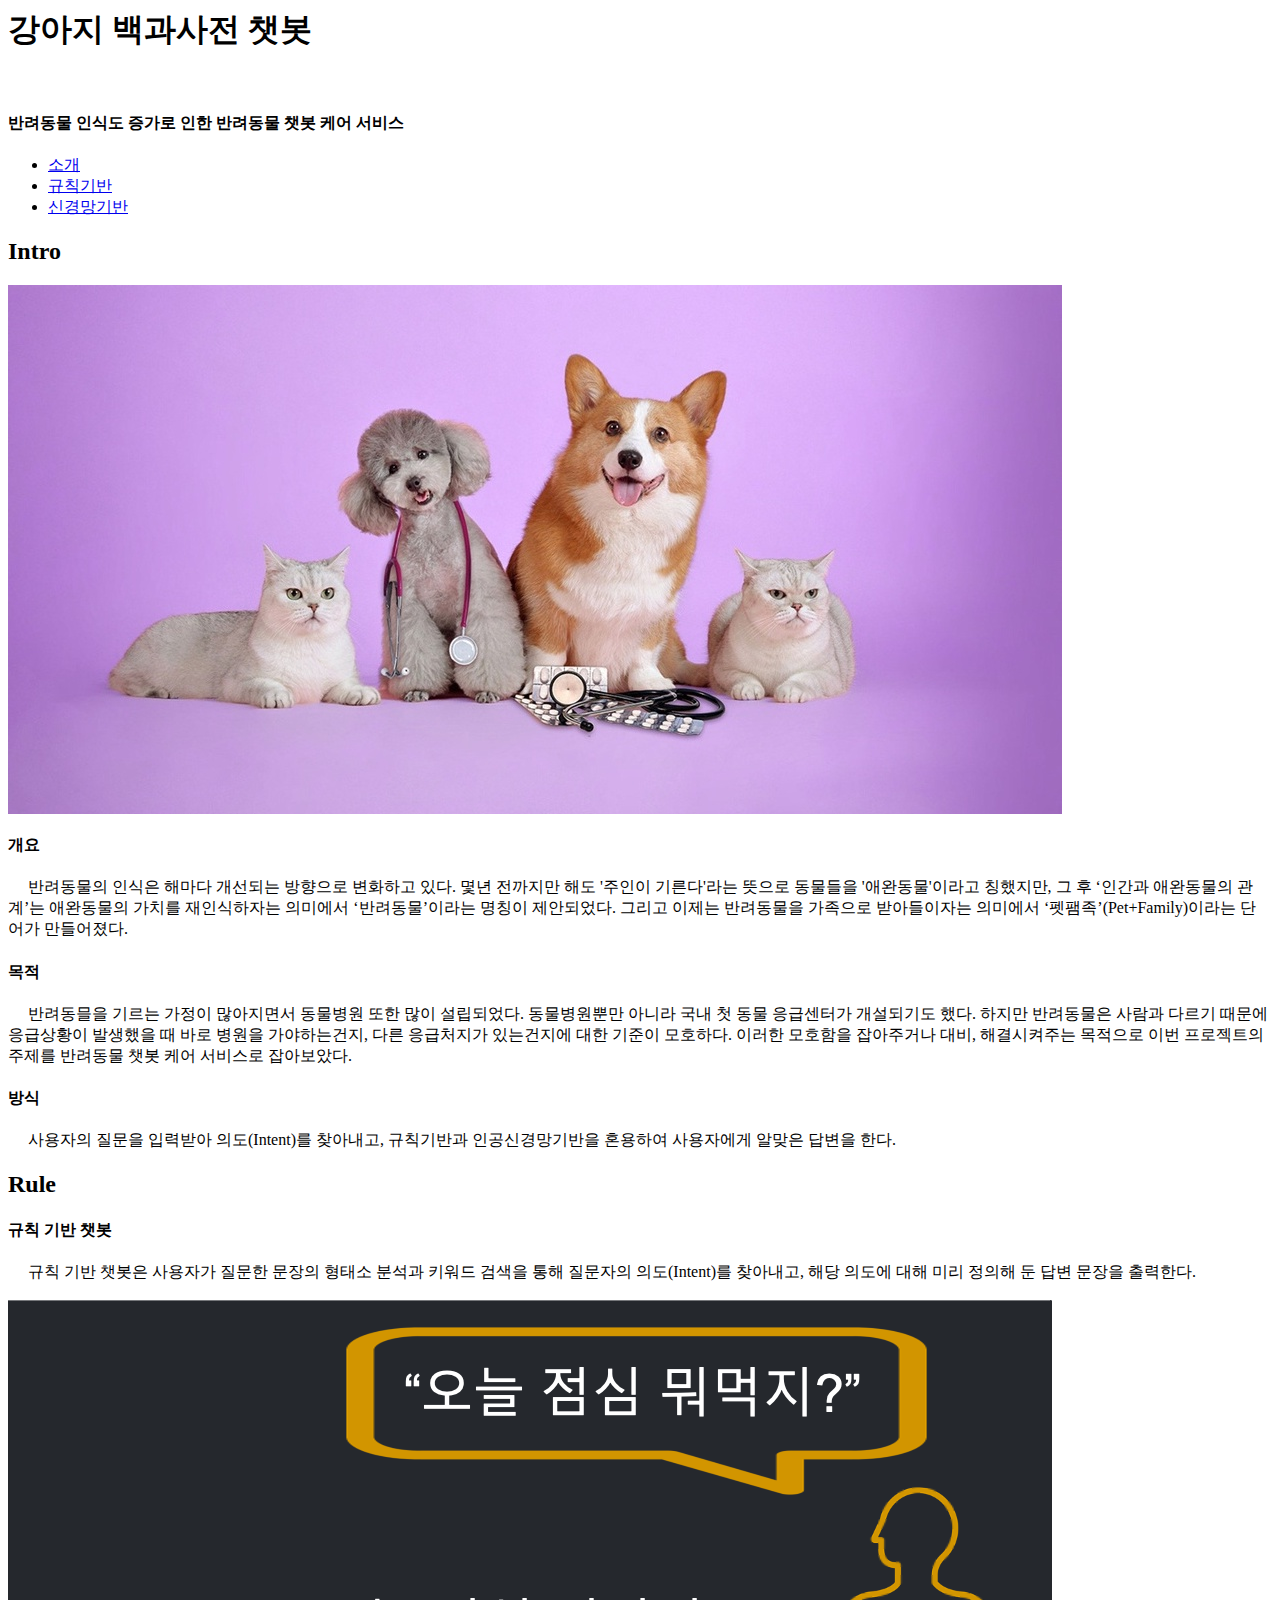
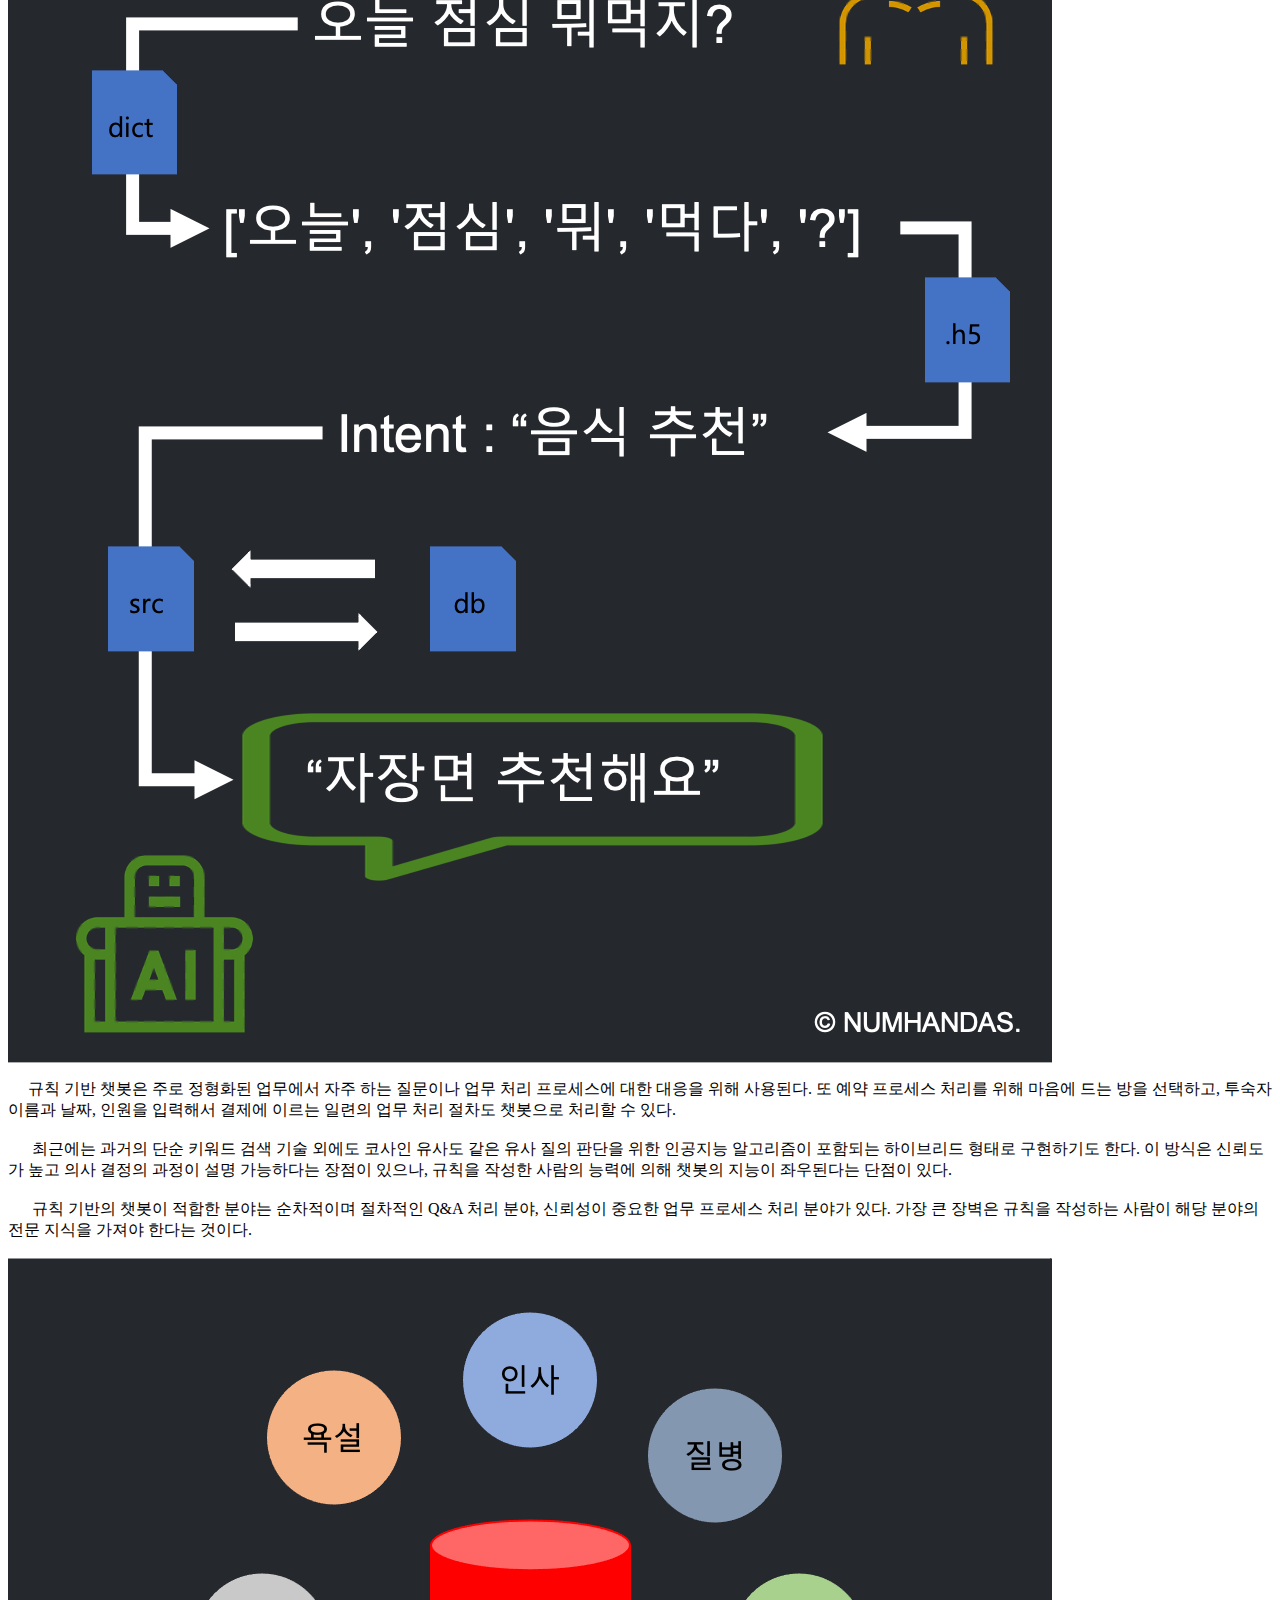
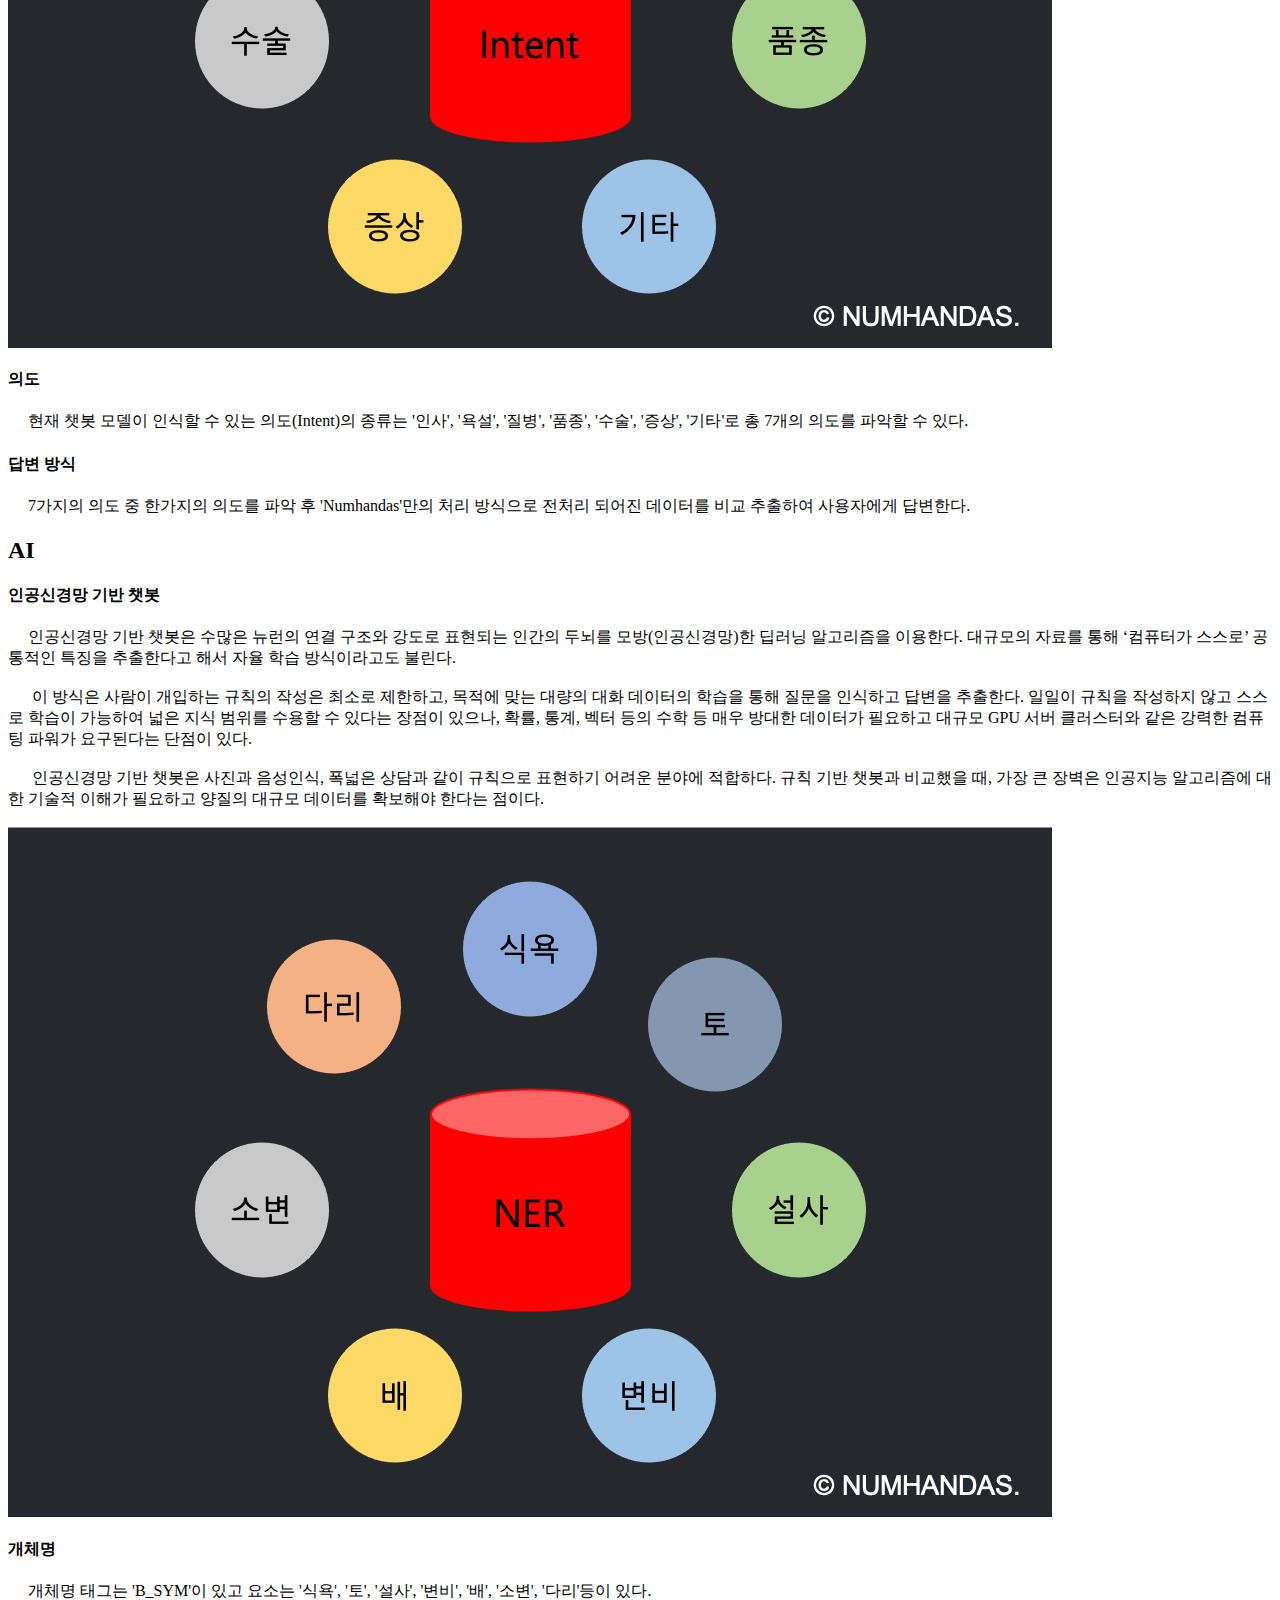
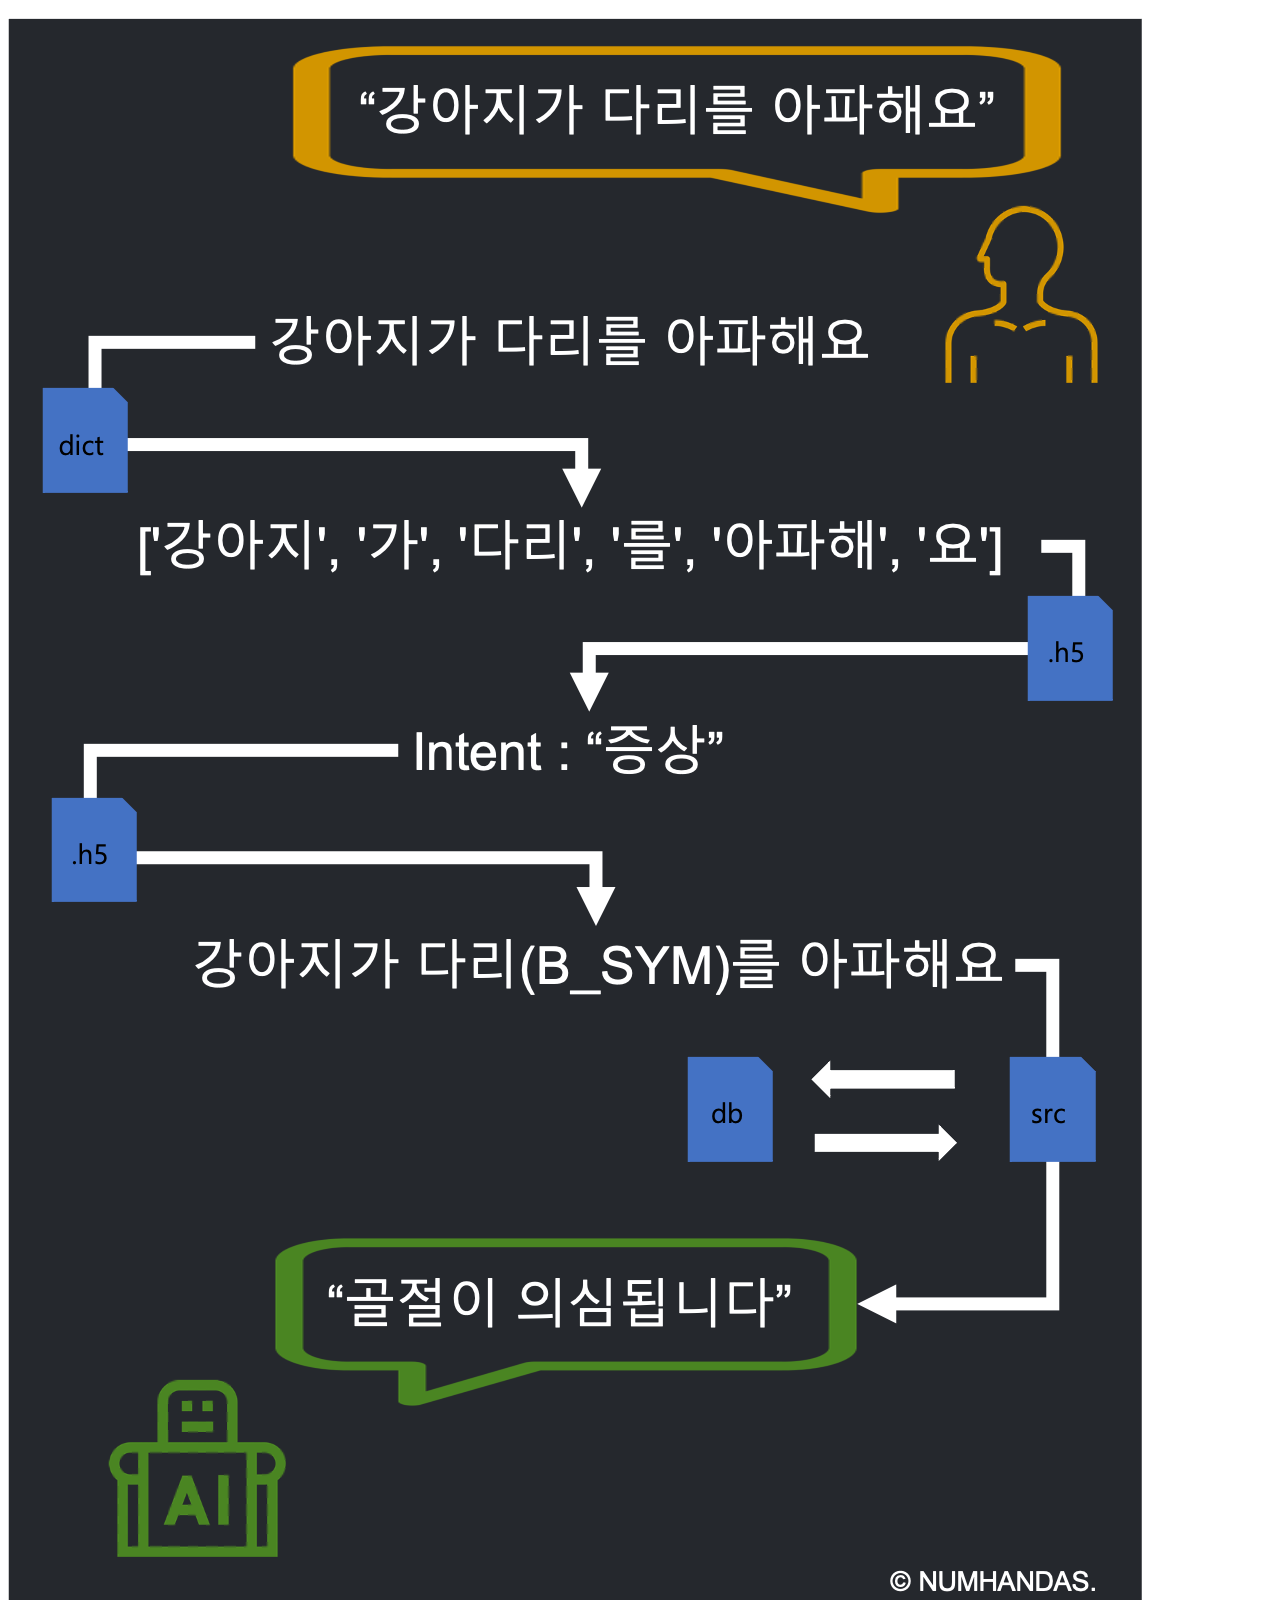
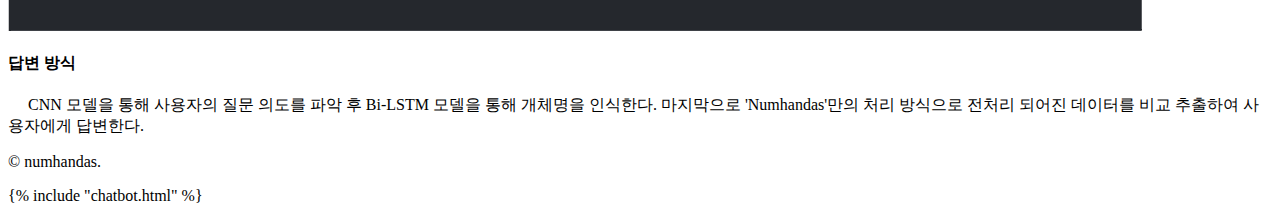
==== commit 7711ab56: "make favicon, update ner_model, update chatting time" ====
--- a/app/view/templates/index.html
+++ b/app/view/templates/index.html
@@ -70,7 +70,7 @@
 								</p>
 								<span class="image main"><img src="../../static/images/ai2.png" alt="" /></span>
 								<h4>개체명</h4>
-								<p>&nbsp;&nbsp;&nbsp;&nbsp;&nbsp;개체명 태그는 'B_SYM'이 있고 요소는 '식욕', '토', '설사', '변비', '배', '소변', '다리'가 있다.</p>
+								<p>&nbsp;&nbsp;&nbsp;&nbsp;&nbsp;개체명 태그는 'B_SYM'이 있고 요소는 '식욕', '토', '설사', '변비', '배', '소변', '다리'등이 있다.</p>
 								<span class="image main"><img src="../../static/images/ai.png" alt="" /></span>
 								<h4>답변 방식</h4>
 								<p>&nbsp;&nbsp;&nbsp;&nbsp;&nbsp;CNN 모델을 통해 사용자의 질문 의도를 파악 후 Bi-LSTM 모델을 통해 개체명을 인식한다. 마지막으로 'Numhandas'만의 처리 방식으로 전처리 되어진 데이터를 비교 추출하여 사용자에게 답변한다.</p>
